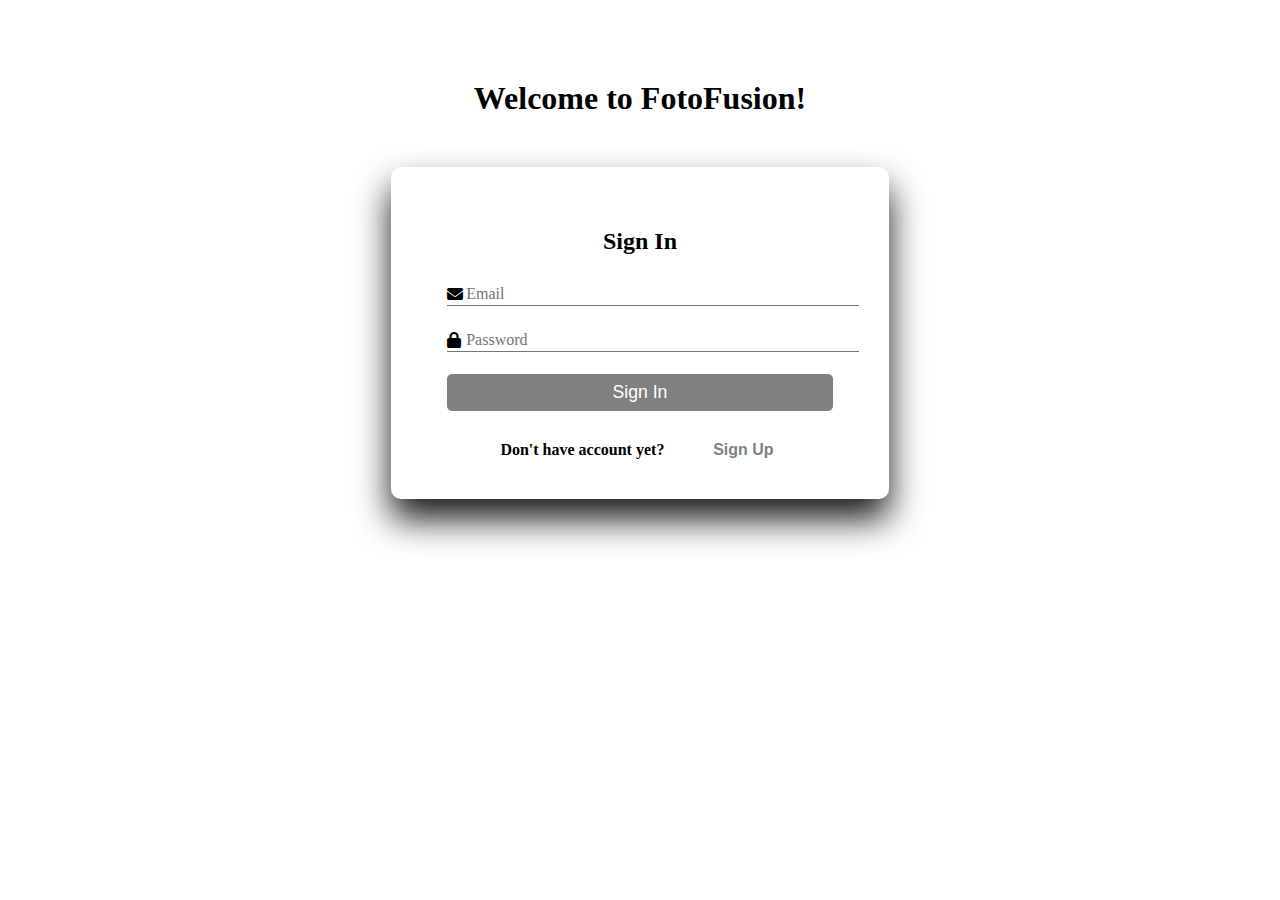
==== index.html @ eea26c8a "init" ====
<!DOCTYPE html>
<html lang="en">
  <head>
    <meta charset="UTF-8" />
    <meta name="viewport" content="width=device-width, initial-scale=1.0" />
    <title>Register & Login</title>
    <link
      rel="stylesheet"
      href="https://cdnjs.cloudflare.com/ajax/libs/font-awesome/6.5.1/css/all.min.css"
    />
    <link rel="stylesheet" href="./styles/index.css" />
  </head>
  <body>
    <h1>Welcome to FotoFusion!</h1>
    <div class="container" id="signup" style="display: none">
      <h1 class="form-title">Register</h1>
      <form method="post" action="register.php">
        <div class="input-group">
          <i class="fas fa-user"></i>
          <input
            type="text"
            name="fName"
            id="fName"
            placeholder="Full Name"
            required
          />
          <label for="fname">Full Name</label>
        </div>
        <div class="input-group">
          <i class="fas fa-user"></i>
          <input
            type="text"
            name="uName"
            id="uName"
            placeholder="Username"
            required
          />
          <label for="uName">Username</label>
        </div>
        <div class="input-group">
          <i class="fas fa-envelope"></i>
          <input
            type="email"
            name="email"
            id="email"
            placeholder="Email"
            required
          />
          <label for="email">Email</label>
        </div>
        <div class="input-group">
          <i class="fas fa-lock"></i>
          <input
            type="password"
            name="password"
            id="password"
            placeholder="Password"
            required
          />
          <label for="password">Password</label>
        </div>
        <input type="submit" class="btn" value="Sign Up" name="signUp" />
      </form>

      <div class="links">
        <p>Already Have Account ?</p>
        <button id="signInButton">Sign In</button>
      </div>
    </div>

    <div class="container" id="signIn">
      <h1 class="form-title">Sign In</h1>
      <form method="post" action="register.php">
        <div class="input-group">
          <i class="fas fa-envelope"></i>
          <input
            type="email"
            name="email"
            id="email"
            placeholder="Email"
            required
          />
          <label for="email">Email</label>
        </div>
        <div class="input-group">
          <i class="fas fa-lock"></i>
          <input
            type="password"
            name="password"
            id="password"
            placeholder="Password"
            required
          />
          <label for="password">Password</label>
        </div>

        <input type="submit" class="btn" value="Sign In" name="signIn" />
      </form>

      <div class="links">
        <p>Don't have account yet?</p>
        <button id="signUpButton">Sign Up</button>
      </div>
    </div>
    <script src="./js/script.js"></script>
  </body>
</html>
---- styles/index.css ----
body {
  background-color: #fff;
  margin-top: 80px;
}
h1 {
  text-align: center;
}
.container {
  background: #fff;
  width: 450px;
  padding: 1.5rem;
  margin: 50px auto;
  border-radius: 10px;
  box-shadow: 0 20px 35px rgba(0, 0, 1, 0.9);
}
form {
  margin: 0 2rem;
}
.form-title {
  font-size: 1.5rem;
  font-weight: bold;
  text-align: center;
  padding: 1.3rem;
  margin-bottom: 0.4rem;
}
input {
  color: inherit;
  width: 100%;
  background-color: transparent;
  border: none;
  border-bottom: 1px solid #757575;
  padding-left: 1.5rem;
  font-size: 15px;
}
.input-group {
  padding: 1% 0;
  position: relative;
}
.input-group i {
  position: absolute;
  color: black;
}
input:focus {
  background-color: transparent;
  outline: transparent;
  border-bottom: 2px solid hsl(327, 90%, 28%);
}
input::placeholder {
  color: transparent;
}
label {
  color: #757575;
  position: relative;
  left: 1.2em;
  top: -1.3em;
  cursor: auto;
  transition: 0.3s ease all;
}
input:focus ~ label,
input:not(:placeholder-shown) ~ label {
  top: -3em;
  color: hsl(327, 90%, 28%);
  font-size: 15px;
}
.recover {
  text-align: right;
  font-size: 1rem;
  margin-bottom: 1rem;
}
.recover a {
  text-decoration: none;
  color: rgb(125, 125, 235);
}
.recover a:hover {
  color: blue;
  text-decoration: underline;
}
.btn {
  font-size: 1.1rem;
  padding: 8px 0;
  border-radius: 5px;
  outline: none;
  border: none;
  width: 100%;
  background: rgb(128, 128, 128);
  color: white;
  cursor: pointer;
  transition: 0.9s;
}
.btn:hover {
  background: #07001f;
}
.or {
  font-size: 1.1rem;
  margin-top: 0.5rem;
  text-align: center;
}
.icons {
  text-align: center;
}
.icons i {
  color: rgb(125, 125, 235);
  padding: 0.8rem 1.5rem;
  border-radius: 10px;
  font-size: 1.5rem;
  cursor: pointer;
  border: 2px solid #dfe9f5;
  margin: 0 15px;
  transition: 1s;
}
.icons i:hover {
  background: #07001f;
  font-size: 1.6rem;
  border: 2px solid rgb(127, 127, 127);
}
.links {
  display: flex;
  justify-content: space-around;
  padding: 0 4rem;
  margin-top: 0.9rem;
  font-weight: bold;
}
button {
  color: rgb(127, 127, 127);
  border: none;
  background-color: transparent;
  font-size: 1rem;
  font-weight: bold;
}
button:hover {
  text-decoration: underline;
  color: #757575;
  cursor: pointer;
}
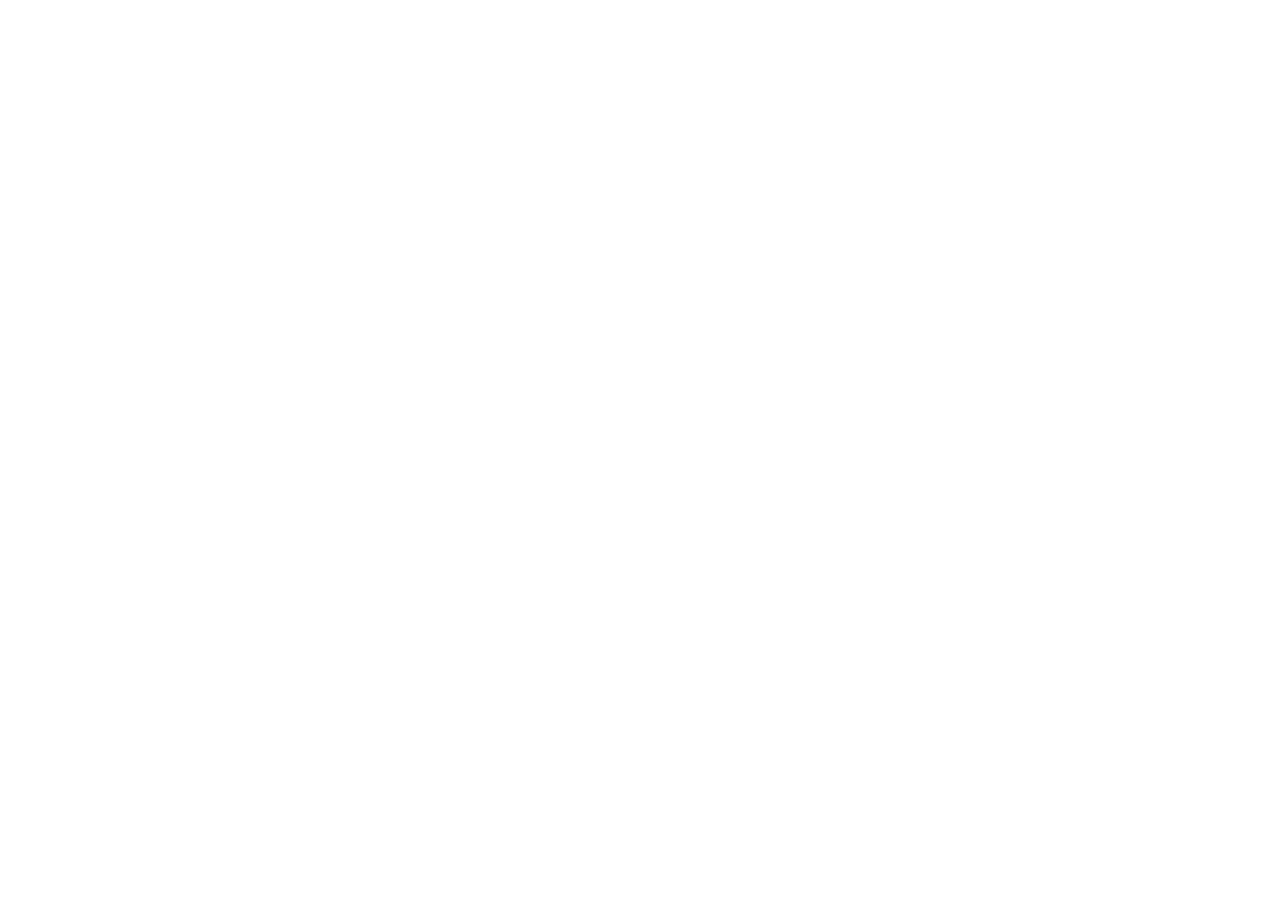
==== commit 941a11f1: "updated files" ====
--- a/index.html
+++ b/index.html
@@ -1,4 +1,8 @@
-<!DOCTYPE html>
+<!-- <!DOCTYPE html>
+
+Not usable at the moment
+
+
 <html lang="en">
   <head>
     <meta charset="UTF-8" />
@@ -9,12 +13,13 @@
       href="https://cdnjs.cloudflare.com/ajax/libs/font-awesome/6.5.1/css/all.min.css"
     />
     <link rel="stylesheet" href="./styles/index.css" />
+    <script defer src="js/send_user_data.js"></script>
   </head>
   <body>
     <h1>Welcome to FotoFusion!</h1>
     <div class="container" id="signup" style="display: none">
       <h1 class="form-title">Register</h1>
-      <form method="post" action="register.php">
+      <form method="post">
         <div class="input-group">
           <i class="fas fa-user"></i>
           <input
@@ -68,9 +73,9 @@
       </div>
     </div>
 
-    <div class="container" id="signIn">
+    <div class="container">
       <h1 class="form-title">Sign In</h1>
-      <form method="post" action="register.php">
+      <form method="post" id="login-form">
         <div class="input-group">
           <i class="fas fa-envelope"></i>
           <input
@@ -104,4 +109,4 @@
     </div>
     <script src="./js/script.js"></script>
   </body>
-</html>
+</html> -->
--- a/styles/index.css
+++ b/styles/index.css
@@ -1,134 +1,108 @@
+/* General body styling */
 body {
-  background-color: #fff;
-  margin-top: 80px;
+  background-color: #f5f5f5; /* Light gray background for a soft look */
+  font-family: Arial, sans-serif; /* Standard font for readability */
+  margin-top: 50px; /* Margin to center content vertically */
 }
+
+/* Centered container for the form */
+main {
+  display: flex;
+  flex-direction: column;
+  align-items: center;
+  justify-content: center;
+}
+
+/* Container for form items */
+.form-item {
+  margin-bottom: 1.5rem; /* Space between form items */
+}
+
+/* General input and button styling */
+input,
+button {
+  width: 100%;
+  padding: 0.75rem;
+  margin: 0.5rem 0;
+  border: 1px solid #c3cdc0; /* Light gray border */
+  border-radius: 5px; /* Rounded corners for modern look */
+  box-sizing: border-box; /* Ensure padding doesn't affect total width */
+}
+
+input {
+  background-color: #fff; /* White background for input fields */
+  font-size: 1rem; /* Font size for input text */
+}
+
+input:focus {
+  border-color: #82b57d; /* Green border on focus */
+  outline: none; /* Remove default focus outline */
+}
+
+/* Placeholder styling */
+input::placeholder {
+  color: #999; /* Light gray for placeholders */
+  font-style: italic; /* Italic style for placeholders */
+}
+
+/* Label styling */
+label {
+  font-weight: bold; /* Bold for better visibility */
+  margin-bottom: 0.5rem;
+  display: block; /* Ensure labels are block-level */
+}
+
+/* Button styling */
+button {
+  background-color: #82b57d; /* Green background for buttons */
+  color: #fff; /* White text for contrast */
+  border: none; /* Remove border */
+  cursor: pointer; /* Pointer cursor on hover */
+  transition: background-color 0.3s; /* Smooth transition on hover */
+}
+
+button:hover {
+  background-color: #639a4d; /* Darker green on hover */
+}
+
+/* Specific button for registration redirect */
+#to-registration-btn {
+  margin-top: 2rem; /* Space above registration button */
+  background-color: transparent; /* Transparent background */
+  color: #82b57d; /* Green text */
+  border: 2px solid #82b57d; /* Green border */
+  width: calc(100% - 1300px);
+}
+
+#to-registration-btn:hover {
+  background-color: #82b57d; /* Green background on hover */
+  color: #fff; /* White text on hover */
+}
+
+/* Styling for the response message */
+#response-message {
+  color: red; /* Red text for errors */
+  font-weight: bold; /* Bold text for emphasis */
+}
+
+/* Hidden by default */
+.no-show {
+  display: none;
+}
+
+/* Optional: container to wrap form */
+.container {
+  background: #fff; /* White background for contrast */
+  width: 90%; /* Responsive width */
+  max-width: 400px; /* Maximum width for large screens */
+  padding: 2rem; /* Padding for spacing */
+  margin: auto; /* Center container horizontally */
+  border-radius: 10px; /* Rounded corners */
+  box-shadow: 0 10px 20px rgba(0, 0, 0, 0.1); /* Subtle shadow for depth */
+}
+
 h1 {
   text-align: center;
+  font-size: 1.5rem; /* Standard font size for heading */
+  margin-bottom: 2rem; /* Space below heading */
 }
-.container {
-  background: #fff;
-  width: 450px;
-  padding: 1.5rem;
-  margin: 50px auto;
-  border-radius: 10px;
-  box-shadow: 0 20px 35px rgba(0, 0, 1, 0.9);
-}
-form {
-  margin: 0 2rem;
-}
-.form-title {
-  font-size: 1.5rem;
-  font-weight: bold;
-  text-align: center;
-  padding: 1.3rem;
-  margin-bottom: 0.4rem;
-}
-input {
-  color: inherit;
-  width: 100%;
-  background-color: transparent;
-  border: none;
-  border-bottom: 1px solid #757575;
-  padding-left: 1.5rem;
-  font-size: 15px;
-}
-.input-group {
-  padding: 1% 0;
-  position: relative;
-}
-.input-group i {
-  position: absolute;
-  color: black;
-}
-input:focus {
-  background-color: transparent;
-  outline: transparent;
-  border-bottom: 2px solid hsl(327, 90%, 28%);
-}
-input::placeholder {
-  color: transparent;
-}
-label {
-  color: #757575;
-  position: relative;
-  left: 1.2em;
-  top: -1.3em;
-  cursor: auto;
-  transition: 0.3s ease all;
-}
-input:focus ~ label,
-input:not(:placeholder-shown) ~ label {
-  top: -3em;
-  color: hsl(327, 90%, 28%);
-  font-size: 15px;
-}
-.recover {
-  text-align: right;
-  font-size: 1rem;
-  margin-bottom: 1rem;
-}
-.recover a {
-  text-decoration: none;
-  color: rgb(125, 125, 235);
-}
-.recover a:hover {
-  color: blue;
-  text-decoration: underline;
-}
-.btn {
-  font-size: 1.1rem;
-  padding: 8px 0;
-  border-radius: 5px;
-  outline: none;
-  border: none;
-  width: 100%;
-  background: rgb(128, 128, 128);
-  color: white;
-  cursor: pointer;
-  transition: 0.9s;
-}
-.btn:hover {
-  background: #07001f;
-}
-.or {
-  font-size: 1.1rem;
-  margin-top: 0.5rem;
-  text-align: center;
-}
-.icons {
-  text-align: center;
-}
-.icons i {
-  color: rgb(125, 125, 235);
-  padding: 0.8rem 1.5rem;
-  border-radius: 10px;
-  font-size: 1.5rem;
-  cursor: pointer;
-  border: 2px solid #dfe9f5;
-  margin: 0 15px;
-  transition: 1s;
-}
-.icons i:hover {
-  background: #07001f;
-  font-size: 1.6rem;
-  border: 2px solid rgb(127, 127, 127);
-}
-.links {
-  display: flex;
-  justify-content: space-around;
-  padding: 0 4rem;
-  margin-top: 0.9rem;
-  font-weight: bold;
-}
-button {
-  color: rgb(127, 127, 127);
-  border: none;
-  background-color: transparent;
-  font-size: 1rem;
-  font-weight: bold;
-}
-button:hover {
-  text-decoration: underline;
-  color: #757575;
-  cursor: pointer;
-}
